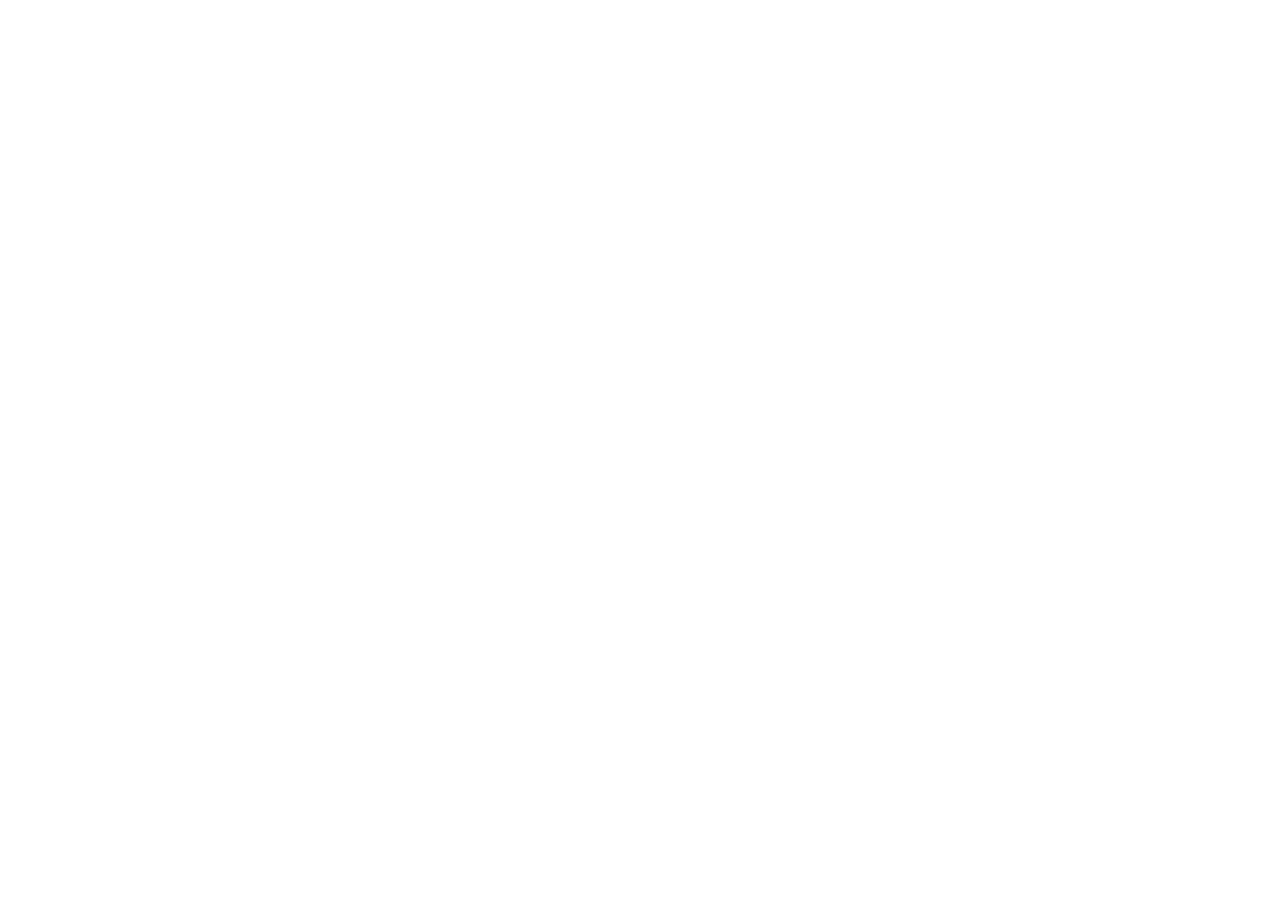
==== Project/Home/home.html @ 2b5c4fdf "Add files via upload" ====
<!DOCTYPE html>
<html lang="en">
<head>
    <meta charset="UTF-8">
    <meta name="viewport" content="width=device-width, initial-scale=1.0">
    <title>SOENav-Mirror</title>
    <link href="Pictures/Logo/ico.png" rel="icon" type="image/png">
    <link rel="stylesheet" href="register.css">
</head>
<body>
    <script src="register.js"></script>
</body>
</html>
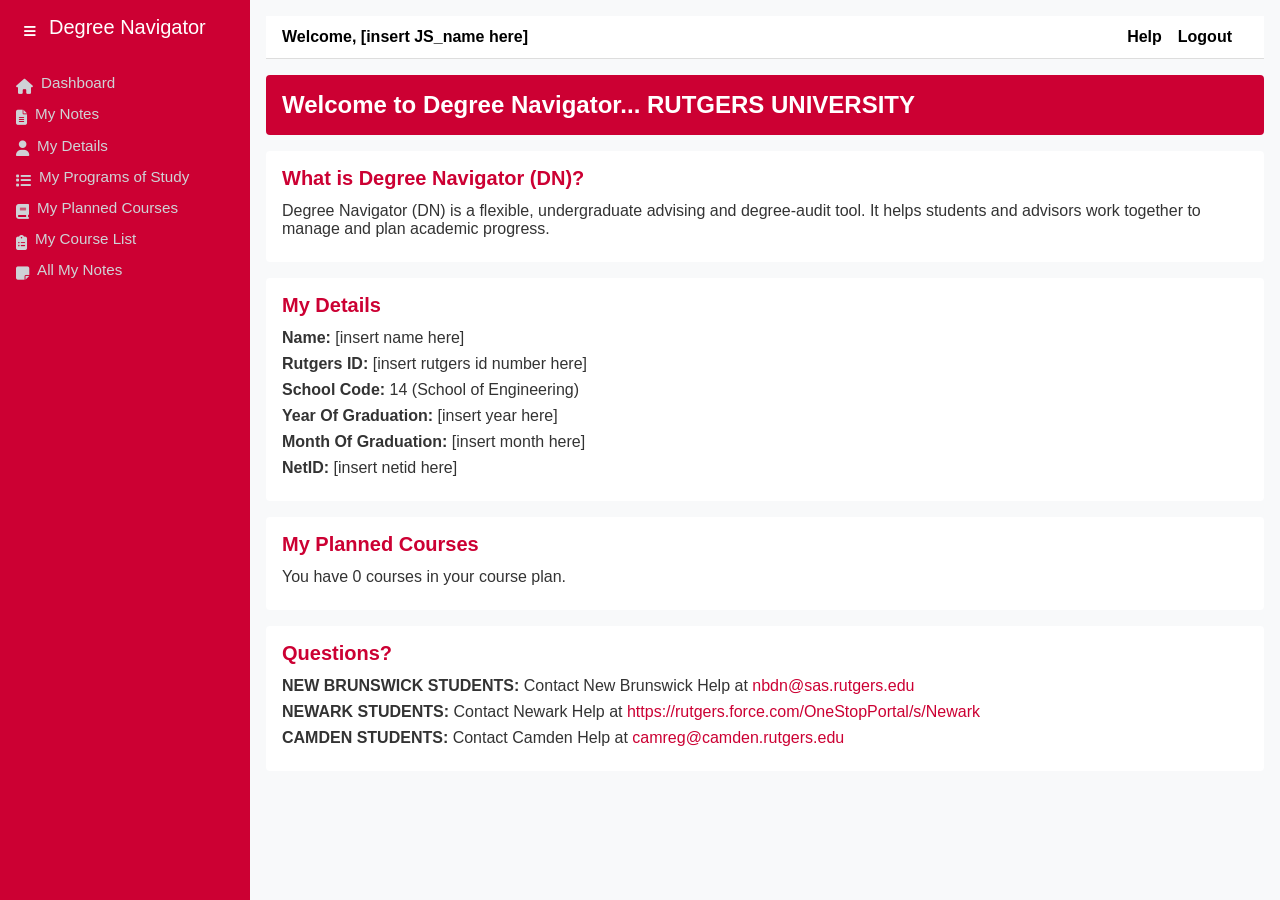
==== commit 8e2f4b5b: "Update home.html Adrian updated the homepage. And we just need to update the home.css file" ====
--- a/Project/Home/home.html
+++ b/Project/Home/home.html
@@ -1,13 +1,269 @@
 <!DOCTYPE html>
 <html lang="en">
 <head>
-    <meta charset="UTF-8">
-    <meta name="viewport" content="width=device-width, initial-scale=1.0">
-    <title>SOENav-Mirror</title>
-    <link href="Pictures/Logo/ico.png" rel="icon" type="image/png">
-    <link rel="stylesheet" href="register.css">
+  <meta charset="UTF-8" />
+  <title>SOENav</title>
+  <!-- Font Awesome Library -->
+  <link rel="stylesheet" href="https://cdnjs.cloudflare.com/ajax/libs/font-awesome/6.7.2/css/all.min.css" 
+  integrity="sha512-Evv84Mr4kqVGRNSgIGL/F/aIDqQb7xQ2vcrdIwxfjThSH8CSR7PBEakCr51Ck+w+/U6swU2Im1vVX0SVk9ABhg==" 
+  crossorigin="anonymous" referrerpolicy="no-referrer" />
+    <link rel="stylesheet" href="home.css"><!--copy  the  style code to the home.css-->
+  <style>
+    /* Basic resets */
+    * {
+      margin: 0;
+      padding: 0;
+      box-sizing: border-box;
+    }
+    body {
+      font-family: "Segoe UI", Tahoma, Geneva, Verdana, sans-serif;
+      background-color: #f8f9fa;
+      color: #333;
+    }
+
+    /* Sidebar styling */
+    .sidebar {
+      position: fixed;
+      top: 0;
+      left: 0;
+      width: 250px;
+      height: 100vh;
+      background-color: #cc0033; /* Rutgers red */
+      padding: 1rem;
+      overflow-y: auto;
+      transition: width 0.3s ease-in-out;
+    }
+    .sidebar.collapsed {
+      width: 60px;
+    }
+    .sidebar.collapsed .sidebar-brand,
+    .sidebar.collapsed .nav-link span {
+      display: none;
+    }
+    .sidebar-brand {
+      display: flex;
+      align-items: center;
+      margin-bottom: 2rem;
+      color: #fff;
+      font-size: 1.25rem;
+      text-decoration: none;
+    }
+    .sidebar-brand i {
+      margin-right: 0.5rem;
+    }
+    .nav-link {
+      display: flex;
+      align-items: center;
+      text-decoration: none;
+      color: #cfd2d6;
+      font-size: 0.95rem;
+      margin: 0.5rem 0;
+      transition: color 0.2s ease-in-out;
+    }
+    .nav-link i {
+      margin-right: 0.5rem;
+      margin-top: 0.5rem;
+    }
+    .nav-link:hover {
+      color: #fff;
+    }
+
+    /* Main content area */
+    .main-content {
+      margin-left: 250px; /* space for sidebar */
+      padding: 1rem;
+      transition: margin-left 0.3s ease-in-out;
+    }
+    .main-content.expanded {
+      margin-left: 60px;
+    }
+
+    /* Top navbar */
+    .top-navbar {
+      background-color: #fff;
+      border-bottom: 1px solid #ddd;
+      padding: 0.75rem 1rem;
+      display: flex;
+      align-items: center;
+      justify-content: space-between;
+    }
+    .navbar-left,
+    .navbar-right {
+      display: flex;
+      align-items: center;
+    }
+    .navbar-left a,
+    .navbar-right span {
+      text-decoration: none;
+      color: #000;
+      font-weight: 600;
+      margin-right: 1rem;
+      cursor: pointer;
+    }
+    .navbar-left a:hover,
+    .navbar-right span:hover {
+      opacity: 0.7;
+    }
+
+    /* Degree Navigator header */
+    .dn-header {
+      background-color: #cc0033; /* Rutgers red */
+      color: #fff;
+      padding: 1rem;
+      border-radius: 0.25rem;
+      margin-top: 1rem;
+      margin-bottom: 1rem;
+    }
+    .dn-header h1 {
+      margin: 0;
+      font-size: 1.5rem;
+    }
+
+    /* Sections */
+    .dn-section {
+      background-color: #fff;
+      padding: 1rem;
+      border-radius: 0.25rem;
+      margin-bottom: 1rem;
+    }
+    .dn-section h2 {
+      font-size: 1.25rem;
+      margin-bottom: 0.75rem;
+      color: #cc0033;
+    }
+    .dn-section p {
+      margin-bottom: 0.5rem;
+    }
+
+    /* Contact list */
+    .dn-contact ul {
+      list-style: none;
+      padding-left: 0;
+    }
+    .dn-contact li {
+      margin-bottom: 0.5rem;
+    }
+    .dn-contact a {
+      color: #cc0033;
+      text-decoration: none;
+    }
+    .dn-contact a:hover {
+      text-decoration: underline;
+    }
+
+    /* Toggle button */
+    .toggle-btn {
+      position: fixed;
+      top: 1rem;
+      left: 1rem;
+      background-color: #cc0033;
+      color: #fff;
+      border: none;
+      padding: 0.5rem;
+      cursor: pointer;
+      z-index: 1000;
+      display: block; /* Always visible */
+    }
+    .toggle-btn:hover {
+      background-color: #a30028;
+    }
+  </style>
 </head>
 <body>
-    <script src="register.js"></script>
+  <!-- Toggle button -->
+  <button class="toggle-btn" onclick="toggleSidebar()">
+    <i class="fas fa-bars"></i>
+  </button>
+
+  <!-- Sidebar -->
+  <div class="sidebar" id="sidebar">
+    <a href="#" class="sidebar-brand">
+      <i class="fas fa-graduation-cap"></i>
+      <span>Degree Navigator</span>
+    </a>
+    <a href="#" class="nav-link"><i class="fas fa-home"></i> <span>Dashboard</span></a>
+    <a href="#" class="nav-link"><i class="fas fa-file-alt"></i> <span>My Notes</span></a>
+    <a href="#" class="nav-link"><i class="fas fa-user"></i> <span>My Details</span></a>
+    <a href="#" class="nav-link"><i class="fas fa-list"></i> <span>My Programs of Study</span></a>
+    <a href="#" class="nav-link"><i class="fas fa-book"></i> <span>My Planned Courses</span></a>
+    <a href="#" class="nav-link"><i class="fas fa-clipboard-list"></i> <span>My Course List</span></a>
+    <a href="#" class="nav-link"><i class="fas fa-sticky-note"></i> <span>All My Notes</span></a>
+    <!-- Add more sidebar links as needed -->
+  </div>
+
+  <!-- Main content -->
+  <div class="main-content" id="mainContent">
+    <!-- Top navbar -->
+    <div class="top-navbar">
+      <div class="navbar-left">
+        <a href="#">Welcome, <span class="user-name">[insert JS_name here]</span></a>
+      </div>
+      <div class="navbar-right">
+        <span>Help</span>
+        <span>Logout</span>
+      </div>
+    </div>
+
+    <!-- Degree Navigator Header -->
+    <div class="dn-header">
+      <h1>Welcome to Degree Navigator... RUTGERS UNIVERSITY</h1>
+    </div>
+
+    <!-- Degree Navigator Content Section -->
+    <div class="dn-section">
+      <h2>What is Degree Navigator (DN)?</h2>
+      <p>
+        Degree Navigator (DN) is a flexible, undergraduate advising and degree-audit tool. 
+        It helps students and advisors work together to manage and plan academic progress.
+      </p>
+    </div>
+
+    <!-- My Details Section -->
+    <div class="dn-section">
+      <h2>My Details</h2>
+      <p class="user-name"><strong>Name:</strong> [insert name here]</p>
+      <p id="user-netid"><strong>Rutgers ID:</strong> [insert rutgers id number here]</p>
+      <p id="user-school"><strong>School Code:</strong> 14 (School of Engineering)</p>
+      <p id="user-grad"><strong>Year Of Graduation:</strong> [insert year here]</p>
+      <p id="user-gradm"><strong>Month Of Graduation:</strong> [insert month here]</p>
+      <p id="user-netid"><strong>NetID:</strong> [insert netid here]</p>
+    </div>
+
+    <!-- My Planned Courses (empty) -->
+    <div class="dn-section">
+      <h2>My Planned Courses</h2>
+      <p>You have <span id="js-pple">0 </span>courses in your course plan.</p>
+    </div>
+
+    <!-- QUESTIONS / Contact Info -->
+    <div class="dn-section dn-contact">
+      <h2>Questions?</h2>
+      <ul>
+        <li>
+          <strong>NEW BRUNSWICK STUDENTS:</strong> Contact New Brunswick Help at 
+          <a href="mailto:nbdn@sas.rutgers.edu">nbdn@sas.rutgers.edu</a>
+        </li>
+        <li>
+          <strong>NEWARK STUDENTS:</strong> Contact Newark Help at 
+          <a href="https://rutgers.force.com/OneStopPortal/s/Newark" target="_blank">
+            https://rutgers.force.com/OneStopPortal/s/Newark
+          </a>
+        </li>
+        <li>
+          <strong>CAMDEN STUDENTS:</strong> Contact Camden Help at 
+          <a href="mailto:camreg@camden.rutgers.edu">camreg@camden.rutgers.edu</a>
+        </li>
+      </ul>
+    </div>
+  </div>
+
+  <script>
+    function toggleSidebar() {
+      const sidebar = document.getElementById('sidebar');
+      const mainContent = document.getElementById('mainContent');
+      sidebar.classList.toggle('collapsed');
+      mainContent.classList.toggle('expanded');
+    }
+  </script>
 </body>
-</html>+</html>
--- a/Project/Home/home.css
+++ b/Project/Home/home.css
@@ -0,0 +1,5 @@
+*{
+    box-sizing: border-box;
+    margin: 0;
+    padding: 0;
+}
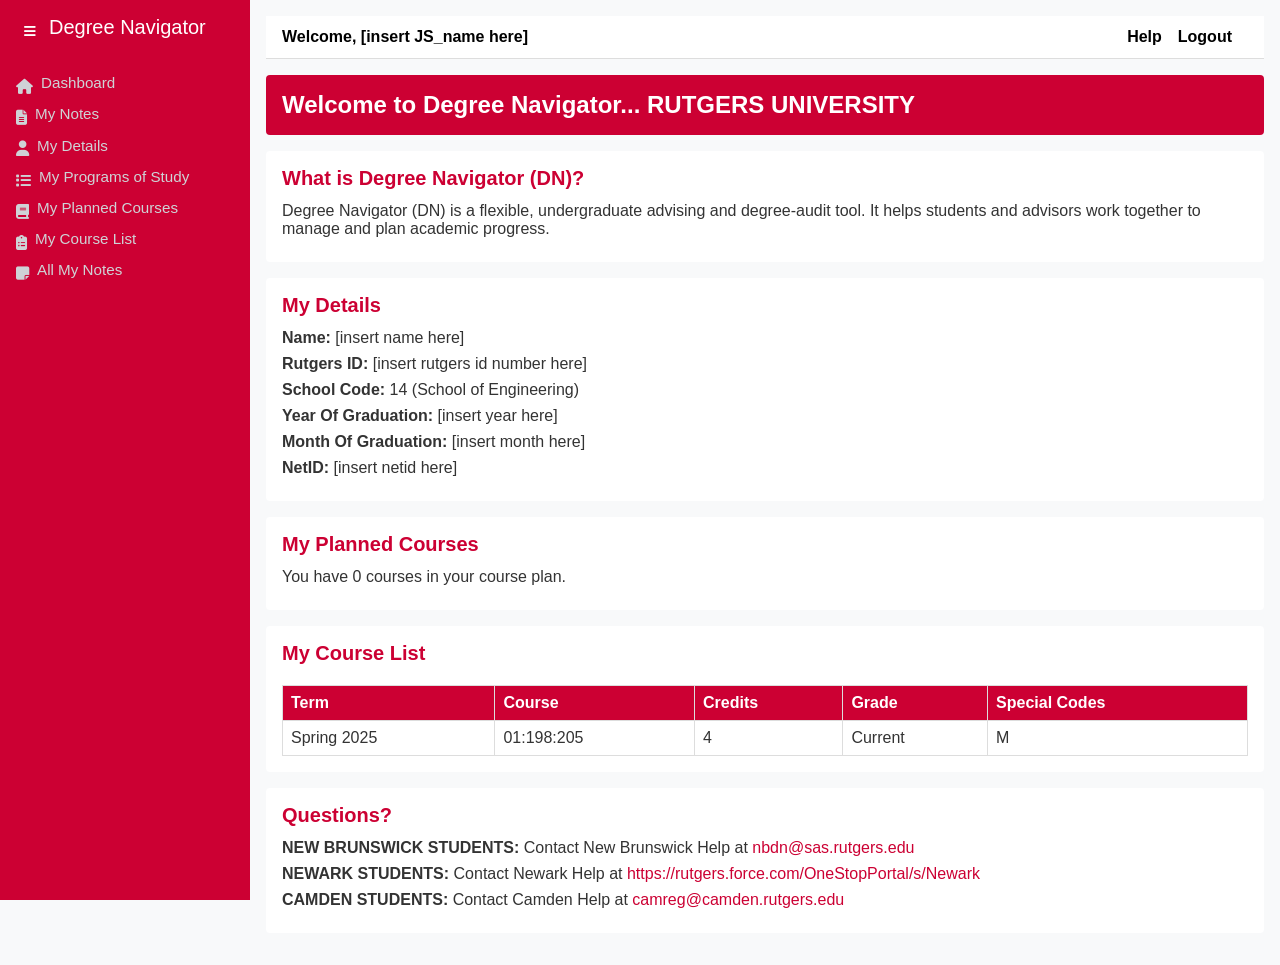
==== commit 78d8384f: "Update home.html David added courseList template, JS people would have to make changes to modify the" ====
--- a/Project/Home/home.html
+++ b/Project/Home/home.html
@@ -167,6 +167,21 @@
     .toggle-btn:hover {
       background-color: #a30028;
     }
+    /*David's Course List*/
+     table { 
+      width: 100%; 
+      border-collapse: collapse; 
+      margin-top: 20px; 
+    }
+    th, td { 
+      border: 1px solid #ddd; 
+      padding: 8px; 
+      text-align: left; 
+    }
+    th { 
+      background-color: #cc0033; 
+      color: #fff; 
+    }
   </style>
 </head>
 <body>
@@ -233,6 +248,32 @@
     <div class="dn-section">
       <h2>My Planned Courses</h2>
       <p>You have <span id="js-pple">0 </span>courses in your course plan.</p>
+    </div>
+
+    <!--David's CourseList-->
+    <div class="dn-section course-list">
+      <h2>My Course List</h2>
+      <table>
+        <thead>
+          <tr>
+            <th>Term</th>
+            <th>Course</th>
+            <th>Credits</th>
+            <th>Grade</th>
+            <th>Special Codes</th>
+          </tr>
+        </thead>
+        <tbody>
+          <tr>
+            <td>Spring 2025</td>
+            <td>01:198:205</td>
+            <td>4</td>
+            <td>Current</td>
+            <td>M</td>
+          </tr>
+          <!-- Add more rows as needed -->
+        </tbody>
+      </table>
     </div>
 
     <!-- QUESTIONS / Contact Info -->
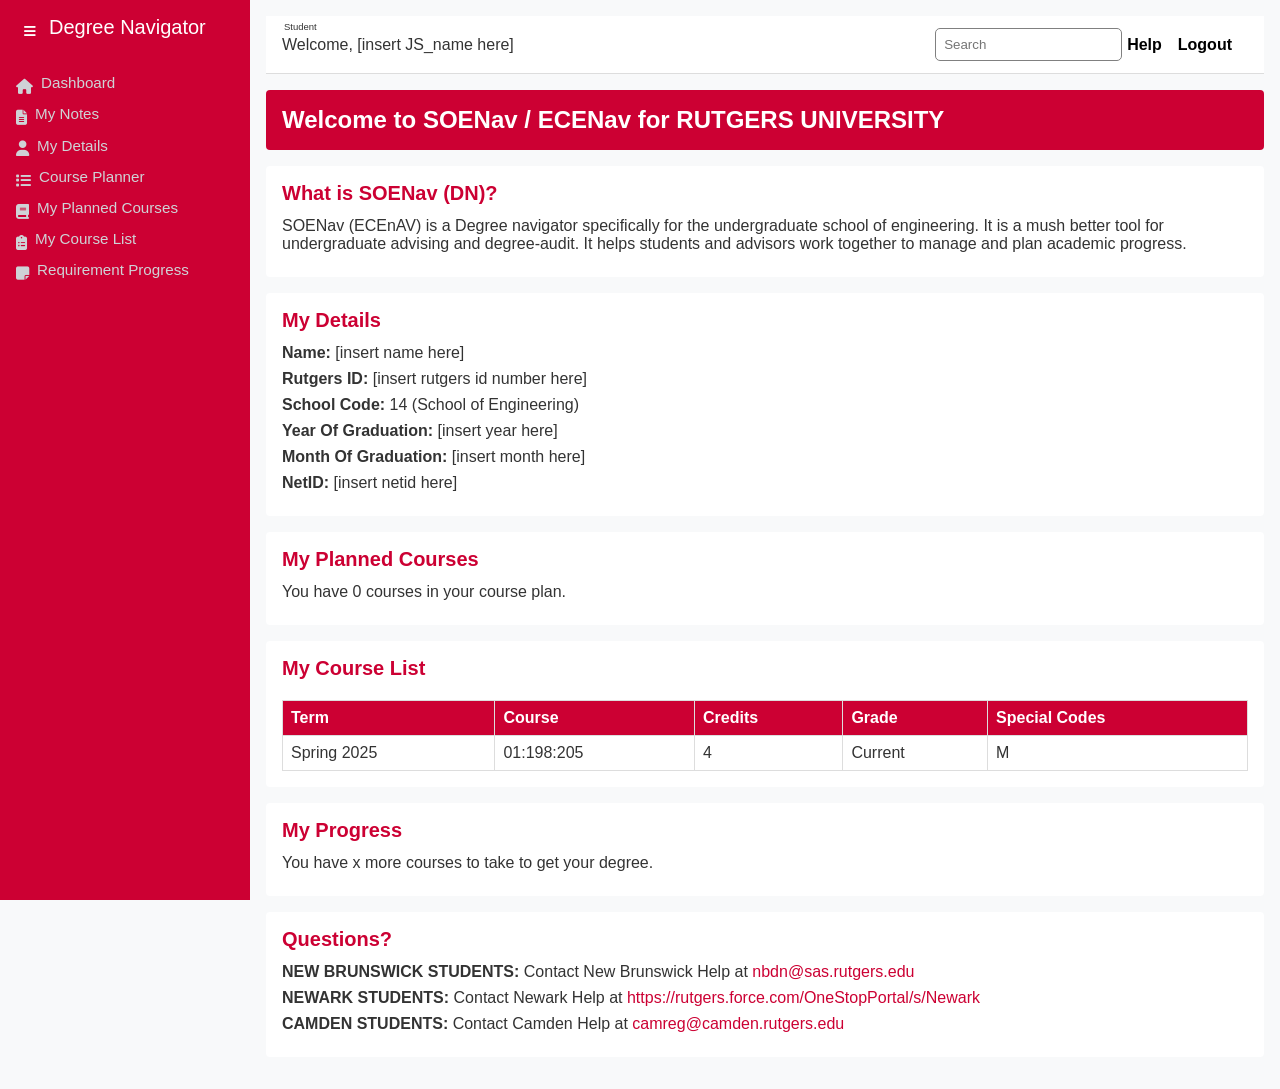
==== commit 1d6cedbf: "Add files via upload" ====
--- a/Project/Home/home.html
+++ b/Project/Home/home.html
@@ -10,178 +10,7 @@
     <link rel="stylesheet" href="home.css"><!--copy  the  style code to the home.css-->
   <style>
     /* Basic resets */
-    * {
-      margin: 0;
-      padding: 0;
-      box-sizing: border-box;
-    }
-    body {
-      font-family: "Segoe UI", Tahoma, Geneva, Verdana, sans-serif;
-      background-color: #f8f9fa;
-      color: #333;
-    }
-
-    /* Sidebar styling */
-    .sidebar {
-      position: fixed;
-      top: 0;
-      left: 0;
-      width: 250px;
-      height: 100vh;
-      background-color: #cc0033; /* Rutgers red */
-      padding: 1rem;
-      overflow-y: auto;
-      transition: width 0.3s ease-in-out;
-    }
-    .sidebar.collapsed {
-      width: 60px;
-    }
-    .sidebar.collapsed .sidebar-brand,
-    .sidebar.collapsed .nav-link span {
-      display: none;
-    }
-    .sidebar-brand {
-      display: flex;
-      align-items: center;
-      margin-bottom: 2rem;
-      color: #fff;
-      font-size: 1.25rem;
-      text-decoration: none;
-    }
-    .sidebar-brand i {
-      margin-right: 0.5rem;
-    }
-    .nav-link {
-      display: flex;
-      align-items: center;
-      text-decoration: none;
-      color: #cfd2d6;
-      font-size: 0.95rem;
-      margin: 0.5rem 0;
-      transition: color 0.2s ease-in-out;
-    }
-    .nav-link i {
-      margin-right: 0.5rem;
-      margin-top: 0.5rem;
-    }
-    .nav-link:hover {
-      color: #fff;
-    }
-
-    /* Main content area */
-    .main-content {
-      margin-left: 250px; /* space for sidebar */
-      padding: 1rem;
-      transition: margin-left 0.3s ease-in-out;
-    }
-    .main-content.expanded {
-      margin-left: 60px;
-    }
-
-    /* Top navbar */
-    .top-navbar {
-      background-color: #fff;
-      border-bottom: 1px solid #ddd;
-      padding: 0.75rem 1rem;
-      display: flex;
-      align-items: center;
-      justify-content: space-between;
-    }
-    .navbar-left,
-    .navbar-right {
-      display: flex;
-      align-items: center;
-    }
-    .navbar-left a,
-    .navbar-right span {
-      text-decoration: none;
-      color: #000;
-      font-weight: 600;
-      margin-right: 1rem;
-      cursor: pointer;
-    }
-    .navbar-left a:hover,
-    .navbar-right span:hover {
-      opacity: 0.7;
-    }
-
-    /* Degree Navigator header */
-    .dn-header {
-      background-color: #cc0033; /* Rutgers red */
-      color: #fff;
-      padding: 1rem;
-      border-radius: 0.25rem;
-      margin-top: 1rem;
-      margin-bottom: 1rem;
-    }
-    .dn-header h1 {
-      margin: 0;
-      font-size: 1.5rem;
-    }
-
-    /* Sections */
-    .dn-section {
-      background-color: #fff;
-      padding: 1rem;
-      border-radius: 0.25rem;
-      margin-bottom: 1rem;
-    }
-    .dn-section h2 {
-      font-size: 1.25rem;
-      margin-bottom: 0.75rem;
-      color: #cc0033;
-    }
-    .dn-section p {
-      margin-bottom: 0.5rem;
-    }
-
-    /* Contact list */
-    .dn-contact ul {
-      list-style: none;
-      padding-left: 0;
-    }
-    .dn-contact li {
-      margin-bottom: 0.5rem;
-    }
-    .dn-contact a {
-      color: #cc0033;
-      text-decoration: none;
-    }
-    .dn-contact a:hover {
-      text-decoration: underline;
-    }
-
-    /* Toggle button */
-    .toggle-btn {
-      position: fixed;
-      top: 1rem;
-      left: 1rem;
-      background-color: #cc0033;
-      color: #fff;
-      border: none;
-      padding: 0.5rem;
-      cursor: pointer;
-      z-index: 1000;
-      display: block; /* Always visible */
-    }
-    .toggle-btn:hover {
-      background-color: #a30028;
-    }
-    /*David's Course List*/
-     table { 
-      width: 100%; 
-      border-collapse: collapse; 
-      margin-top: 20px; 
-    }
-    th, td { 
-      border: 1px solid #ddd; 
-      padding: 8px; 
-      text-align: left; 
-    }
-    th { 
-      background-color: #cc0033; 
-      color: #fff; 
-    }
+   
   </style>
 </head>
 <body>
@@ -197,12 +26,12 @@
       <span>Degree Navigator</span>
     </a>
     <a href="#" class="nav-link"><i class="fas fa-home"></i> <span>Dashboard</span></a>
-    <a href="#" class="nav-link"><i class="fas fa-file-alt"></i> <span>My Notes</span></a>
-    <a href="#" class="nav-link"><i class="fas fa-user"></i> <span>My Details</span></a>
-    <a href="#" class="nav-link"><i class="fas fa-list"></i> <span>My Programs of Study</span></a>
-    <a href="#" class="nav-link"><i class="fas fa-book"></i> <span>My Planned Courses</span></a>
-    <a href="#" class="nav-link"><i class="fas fa-clipboard-list"></i> <span>My Course List</span></a>
-    <a href="#" class="nav-link"><i class="fas fa-sticky-note"></i> <span>All My Notes</span></a>
+    <a href="#notes" class="nav-link"><i class="fas fa-file-alt"></i> <span>My Notes</span></a>
+    <a href="#details" class="nav-link"><i class="fas fa-user"></i> <span>My Details</span></a>
+    <a href="CoursePlanner/courseplanner.html" class="nav-link"><i class="fas fa-list"></i> <span>Course Planner</span></a>
+    <a href="#plcourses" class="nav-link"><i class="fas fa-book"></i> <span>My Planned Courses</span></a>
+    <a href="#courseList" class="nav-link"><i class="fas fa-clipboard-list"></i> <span>My Course List</span></a>
+    <a href="#progress" class="nav-link"><i class="fas fa-sticky-note"></i> <span>Requirement Progress</span></a>
     <!-- Add more sidebar links as needed -->
   </div>
 
@@ -211,30 +40,32 @@
     <!-- Top navbar -->
     <div class="top-navbar">
       <div class="navbar-left">
-        <a href="#">Welcome, <span class="user-name">[insert JS_name here]</span></a>
+        <span id="user_role" style="font-size: 9.5px;">Student</span>
+        <p>Welcome, <span class="user-name">[insert JS_name here] </span> </p>
       </div>
       <div class="navbar-right">
-        <span>Help</span>
-        <span>Logout</span>
+        <input id="searchBttn" type="text" placeholder="Search">
+        <span id="getHelp">Help</span>
+        <span id="logout">Logout</span>
       </div>
     </div>
 
     <!-- Degree Navigator Header -->
     <div class="dn-header">
-      <h1>Welcome to Degree Navigator... RUTGERS UNIVERSITY</h1>
+      <h1>Welcome to SOENav / ECENav for RUTGERS UNIVERSITY</h1>
     </div>
 
     <!-- Degree Navigator Content Section -->
     <div class="dn-section">
-      <h2>What is Degree Navigator (DN)?</h2>
+      <h2>What is SOENav (DN)?</h2>
       <p>
-        Degree Navigator (DN) is a flexible, undergraduate advising and degree-audit tool. 
-        It helps students and advisors work together to manage and plan academic progress.
+        SOENav (ECEnAV) is a Degree navigator specifically for the undergraduate school of engineering. It is a mush better tool
+        for undergraduate advising and degree-audit. It helps students and advisors work together to manage and plan academic progress.
       </p>
     </div>
 
     <!-- My Details Section -->
-    <div class="dn-section">
+    <div class="dn-section Details" id="details">
       <h2>My Details</h2>
       <p class="user-name"><strong>Name:</strong> [insert name here]</p>
       <p id="user-netid"><strong>Rutgers ID:</strong> [insert rutgers id number here]</p>
@@ -245,13 +76,13 @@
     </div>
 
     <!-- My Planned Courses (empty) -->
-    <div class="dn-section">
+    <div class="dn-section plannedcourses" id="plcourses">
       <h2>My Planned Courses</h2>
       <p>You have <span id="js-pple">0 </span>courses in your course plan.</p>
     </div>
 
     <!--David's CourseList-->
-    <div class="dn-section course-list">
+    <div class="dn-section course-list" id="courseList">
       <h2>My Course List</h2>
       <table>
         <thead>
@@ -271,9 +102,17 @@
             <td>Current</td>
             <td>M</td>
           </tr>
-          <!-- Add more rows as needed -->
+          <!-- Add more rows and edit later on-->
         </tbody>
       </table>
+    </div>
+
+    <!--Farah, your template here. How you want the course requirements for major to appear here. Later on, JS and HTML will edit the DOM later-->
+    <div class="dn-section requirements" id="progress">
+      <h2>My Progress</h2>
+      <p>You have <span id="remaining_courses">x</span> more courses to take to get your degree.</p>
+      <!--Remember that there's alternate courses too-->
+
     </div>
 
     <!-- QUESTIONS / Contact Info -->
@@ -306,5 +145,6 @@
       mainContent.classList.toggle('expanded');
     }
   </script>
+  <script src="home.js"></script>
 </body>
 </html>
--- a/Project/Home/home.css
+++ b/Project/Home/home.css
@@ -1,5 +1,193 @@
-*{
-    box-sizing: border-box;
+* {
     margin: 0;
     padding: 0;
-}
+    box-sizing: border-box;
+  }
+  body {
+    font-family: "Segoe UI", Tahoma, Geneva, Verdana, sans-serif;
+    background-color: #f8f9fa;
+    color: #333;
+  }
+
+  /* Sidebar styling */
+  .sidebar {
+    position: fixed;
+    top: 0;
+    left: 0;
+    width: 250px;
+    height: 100vh;
+    background-color: #cc0033; /* Rutgers red */
+    padding: 1rem;
+    overflow-y: auto;
+    transition: width 0.3s ease-in-out;
+  }
+  .sidebar.collapsed {
+    width: 60px;
+  }
+  .sidebar.collapsed .sidebar-brand,
+  .sidebar.collapsed .nav-link span {
+    display: none;
+  }
+  .sidebar-brand {
+    display: flex;
+    align-items: center;
+    margin-bottom: 2rem;
+    color: #fff;
+    font-size: 1.25rem;
+    text-decoration: none;
+  }
+  .sidebar-brand i {
+    margin-right: 0.5rem;
+  }
+  .nav-link {
+    display: flex;
+    align-items: center;
+    text-decoration: none;
+    color: #cfd2d6;
+    font-size: 0.95rem;
+    margin: 0.5rem 0;
+    transition: color 0.2s ease-in-out;
+  }
+  .nav-link i {
+    margin-right: 0.5rem;
+    margin-top: 0.5rem;
+  }
+  .nav-link:hover {
+    color: #fff;
+  }
+
+  /* Main content area */
+  .main-content {
+    margin-left: 250px; /* space for sidebar */
+    padding: 1rem;
+    transition: margin-left 0.3s ease-in-out;
+  }
+  .main-content.expanded {
+    margin-left: 60px;
+  }
+
+  /* Top navbar */
+  .top-navbar {
+    background-color: #fff;
+    border-bottom: 1px solid #ddd;
+    padding: 0.75rem 1rem;
+    display: flex;
+    align-items: center;
+    justify-content: space-between;
+  }
+  .navbar-left,
+  .navbar-right {
+    display: flex;
+    align-items: center;
+  }
+  .navbar-left{
+    position: relative;
+  }
+  #user_role{
+    position: absolute;
+    top: -15px;
+    left: 2px;
+    cursor: pointer;
+  }
+  #searchBttn{
+    margin: 0 5px;
+    padding: 8px;
+    border: 1px solid grey;
+    border-radius: 5px;
+    transition: all 0.5s ease;
+  }
+  #searchBttn:focus{
+    background: #eee4e6;
+    border: 1px solid red;
+    outline: none;
+  }
+  .navbar-left a,
+  .navbar-right span {
+    text-decoration: none;
+    color: #000;
+    font-weight: 600;
+    margin-right: 1rem;
+    cursor: pointer;
+  }
+  .navbar-left a:hover,
+  .navbar-right span:hover {
+    opacity: 0.7;
+  }
+
+  /* Degree Navigator header */
+  .dn-header {
+    background-color: #cc0033; /* Rutgers red */
+    color: #fff;
+    padding: 1rem;
+    border-radius: 0.25rem;
+    margin-top: 1rem;
+    margin-bottom: 1rem;
+  }
+  .dn-header h1 {
+    margin: 0;
+    font-size: 1.5rem;
+  }
+
+  /* Sections */
+  .dn-section {
+    background-color: #fff;
+    padding: 1rem;
+    border-radius: 0.25rem;
+    margin-bottom: 1rem;
+  }
+  .dn-section h2 {
+    font-size: 1.25rem;
+    margin-bottom: 0.75rem;
+    color: #cc0033;
+  }
+  .dn-section p {
+    margin-bottom: 0.5rem;
+  }
+
+  /* Contact list */
+  .dn-contact ul {
+    list-style: none;
+    padding-left: 0;
+  }
+  .dn-contact li {
+    margin-bottom: 0.5rem;
+  }
+  .dn-contact a {
+    color: #cc0033;
+    text-decoration: none;
+  }
+  .dn-contact a:hover {
+    text-decoration: underline;
+  }
+
+  /* Toggle button */
+  .toggle-btn {
+    position: fixed;
+    top: 1rem;
+    left: 1rem;
+    background-color: #cc0033;
+    color: #fff;
+    border: none;
+    padding: 0.5rem;
+    cursor: pointer;
+    z-index: 1000;
+    display: block; /* Always visible */
+  }
+  .toggle-btn:hover {
+    background-color: #a30028;
+  }
+  /*David's Course List*/
+   table { 
+    width: 100%; 
+    border-collapse: collapse; 
+    margin-top: 20px; 
+  }
+  th, td { 
+    border: 1px solid #ddd; 
+    padding: 8px; 
+    text-align: left; 
+  }
+  th { 
+    background-color: #cc0033; 
+    color: #fff; 
+  }
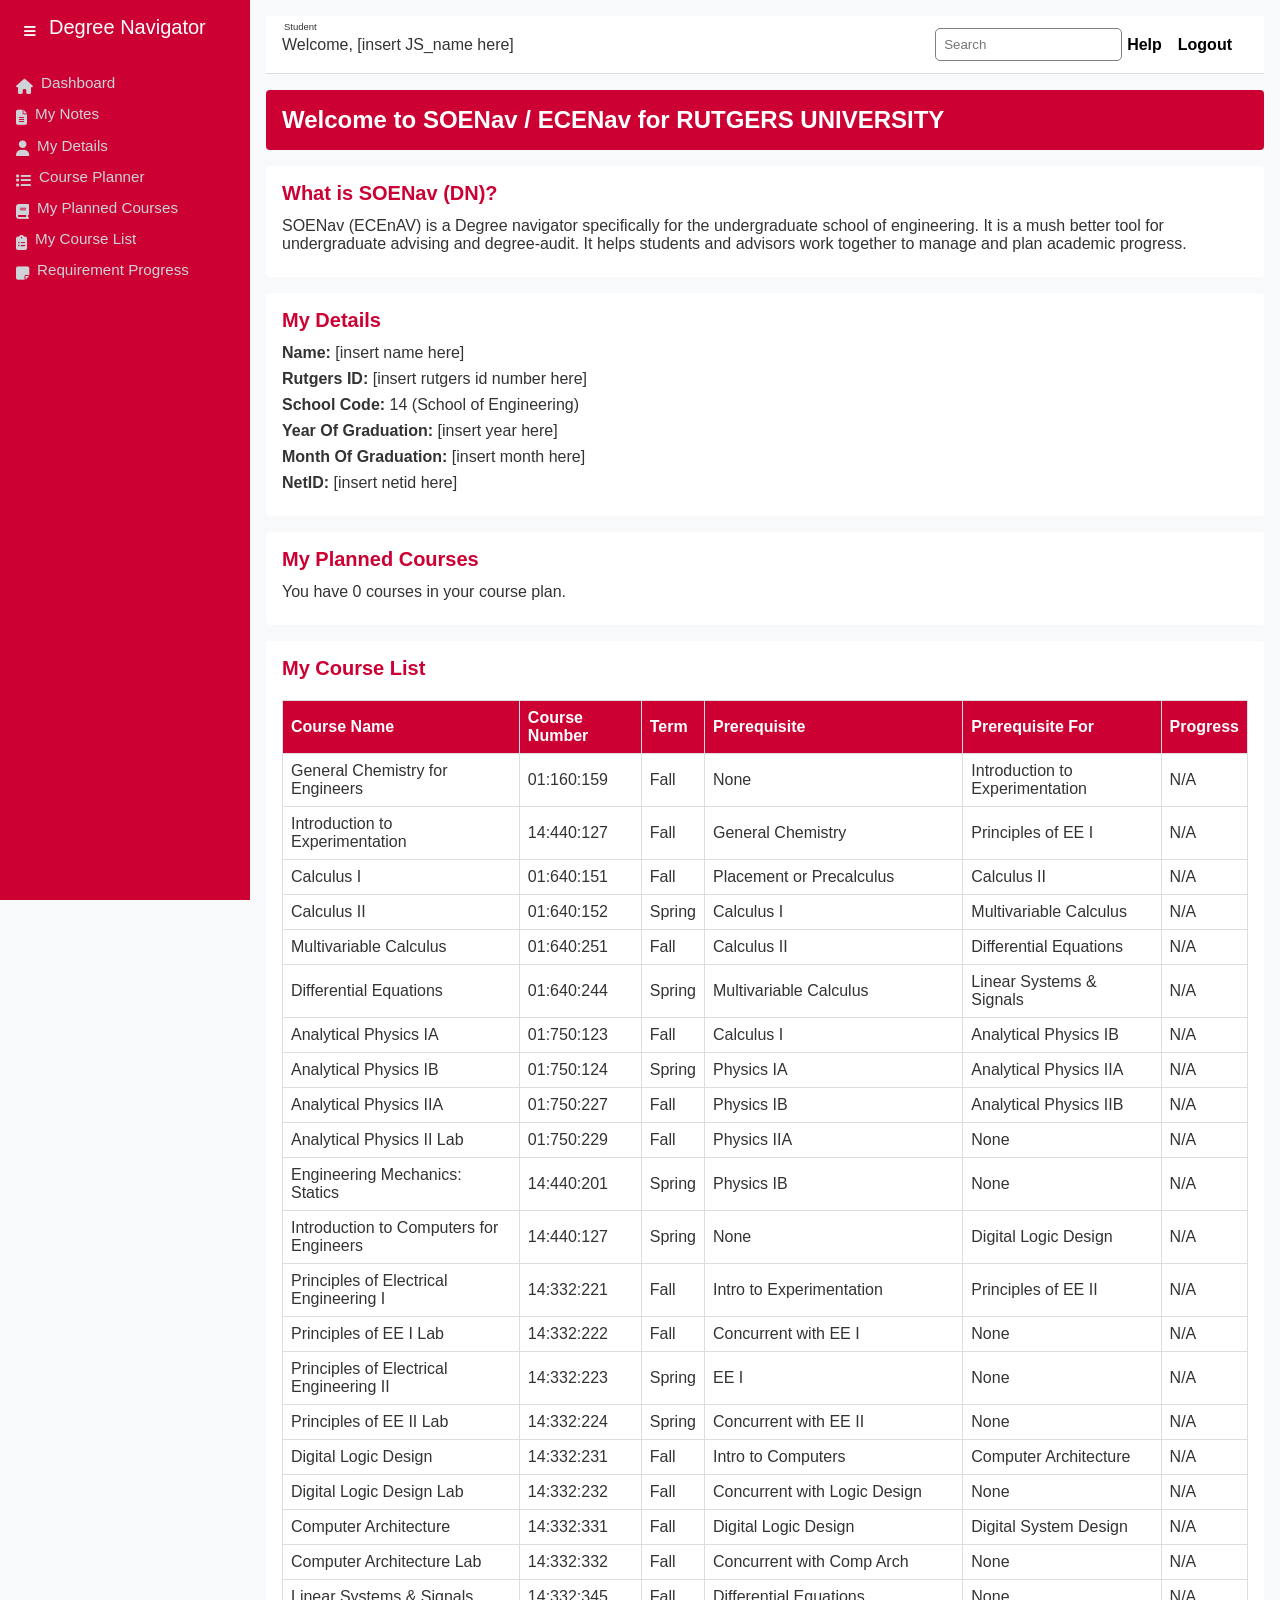
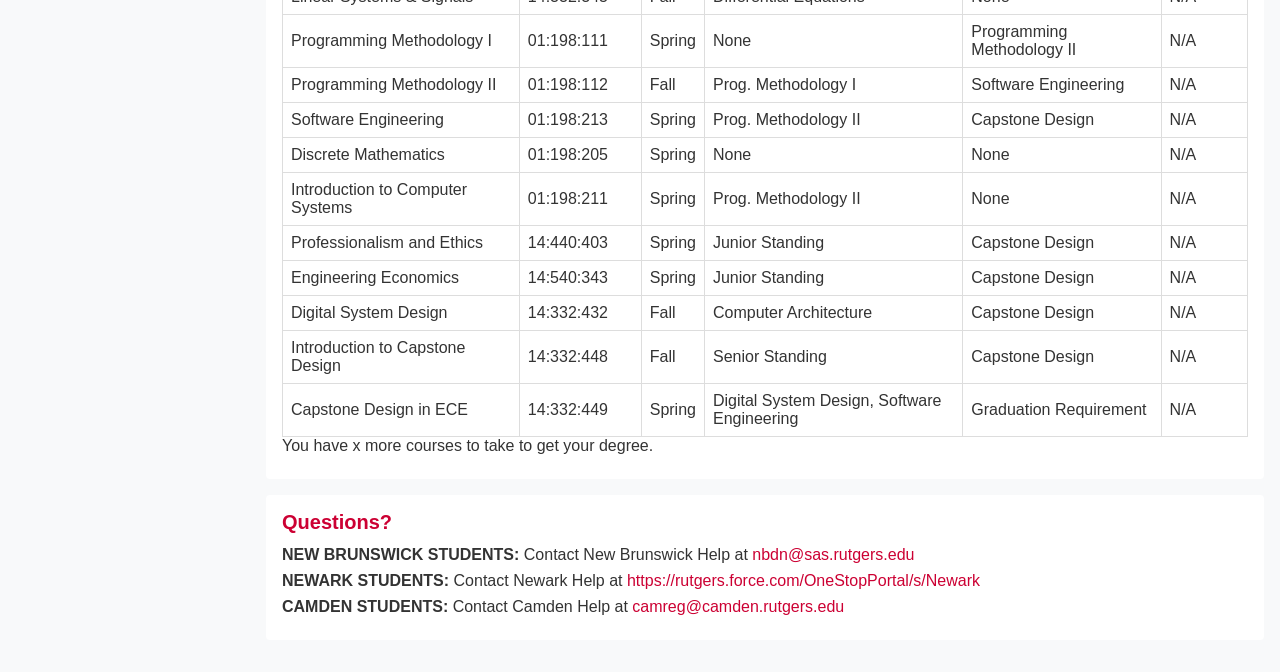
==== commit ceb01659: "Added course list based on selected major. Note that css should display whether or not a course has " ====
--- a/Project/Home/home.html
+++ b/Project/Home/home.html
@@ -87,29 +87,48 @@
       <table>
         <thead>
           <tr>
+            <th>Course Name</th>
+            <th>Course Number</th>
             <th>Term</th>
-            <th>Course</th>
-            <th>Credits</th>
-            <th>Grade</th>
-            <th>Special Codes</th>
+            <th>Prerequisite</th>
+            <th>Prerequisite For</th>
+            <th>Progress</th>
           </tr>
         </thead>
         <tbody>
-          <tr>
-            <td>Spring 2025</td>
-            <td>01:198:205</td>
-            <td>4</td>
-            <td>Current</td>
-            <td>M</td>
-          </tr>
-          <!-- Add more rows and edit later on-->
+          <tr><td>General Chemistry for Engineers</td><td>01:160:159</td><td>Fall</td><td>None</td><td>Introduction to Experimentation</td><td>N/A</td></tr>
+          <tr><td>Introduction to Experimentation</td><td>14:440:127</td><td>Fall</td><td>General Chemistry</td><td>Principles of EE I</td><td>N/A</td></tr>
+          <tr><td>Calculus I</td><td>01:640:151</td><td>Fall</td><td>Placement or Precalculus</td><td>Calculus II</td><td>N/A</td></tr>
+          <tr><td>Calculus II</td><td>01:640:152</td><td>Spring</td><td>Calculus I</td><td>Multivariable Calculus</td><td>N/A</td></tr>
+          <tr><td>Multivariable Calculus</td><td>01:640:251</td><td>Fall</td><td>Calculus II</td><td>Differential Equations</td><td>N/A</td></tr>
+          <tr><td>Differential Equations</td><td>01:640:244</td><td>Spring</td><td>Multivariable Calculus</td><td>Linear Systems & Signals</td><td>N/A</td></tr>
+          <tr><td>Analytical Physics IA</td><td>01:750:123</td><td>Fall</td><td>Calculus I</td><td>Analytical Physics IB</td><td>N/A</td></tr>
+          <tr><td>Analytical Physics IB</td><td>01:750:124</td><td>Spring</td><td>Physics IA</td><td>Analytical Physics IIA</td><td>N/A</td></tr>
+          <tr><td>Analytical Physics IIA</td><td>01:750:227</td><td>Fall</td><td>Physics IB</td><td>Analytical Physics IIB</td><td>N/A</td></tr>
+          <tr><td>Analytical Physics II Lab</td><td>01:750:229</td><td>Fall</td><td>Physics IIA</td><td>None</td><td>N/A</td></tr>
+          <tr><td>Engineering Mechanics: Statics</td><td>14:440:201</td><td>Spring</td><td>Physics IB</td><td>None</td><td>N/A</td></tr>
+          <tr><td>Introduction to Computers for Engineers</td><td>14:440:127</td><td>Spring</td><td>None</td><td>Digital Logic Design</td><td>N/A</td></tr>
+          <tr><td>Principles of Electrical Engineering I</td><td>14:332:221</td><td>Fall</td><td>Intro to Experimentation</td><td>Principles of EE II</td><td>N/A</td></tr>
+          <tr><td>Principles of EE I Lab</td><td>14:332:222</td><td>Fall</td><td>Concurrent with EE I</td><td>None</td><td>N/A</td></tr>
+          <tr><td>Principles of Electrical Engineering II</td><td>14:332:223</td><td>Spring</td><td>EE I</td><td>None</td><td>N/A</td></tr>
+          <tr><td>Principles of EE II Lab</td><td>14:332:224</td><td>Spring</td><td>Concurrent with EE II</td><td>None</td><td>N/A</td></tr>
+          <tr><td>Digital Logic Design</td><td>14:332:231</td><td>Fall</td><td>Intro to Computers</td><td>Computer Architecture</td><td>N/A</td></tr>
+          <tr><td>Digital Logic Design Lab</td><td>14:332:232</td><td>Fall</td><td>Concurrent with Logic Design</td><td>None</td><td>N/A</td></tr>
+          <tr><td>Computer Architecture</td><td>14:332:331</td><td>Fall</td><td>Digital Logic Design</td><td>Digital System Design</td><td>N/A</td></tr>
+          <tr><td>Computer Architecture Lab</td><td>14:332:332</td><td>Fall</td><td>Concurrent with Comp Arch</td><td>None</td><td>N/A</td></tr>
+          <tr><td>Linear Systems & Signals</td><td>14:332:345</td><td>Fall</td><td>Differential Equations</td><td>None</td><td>N/A</td></tr>
+          <tr><td>Programming Methodology I</td><td>01:198:111</td><td>Spring</td><td>None</td><td>Programming Methodology II</td><td>N/A</td></tr>
+          <tr><td>Programming Methodology II</td><td>01:198:112</td><td>Fall</td><td>Prog. Methodology I</td><td>Software Engineering</td><td>N/A</td></tr>
+          <tr><td>Software Engineering</td><td>01:198:213</td><td>Spring</td><td>Prog. Methodology II</td><td>Capstone Design</td><td>N/A</td></tr>
+          <tr><td>Discrete Mathematics</td><td>01:198:205</td><td>Spring</td><td>None</td><td>None</td><td>N/A</td></tr>
+          <tr><td>Introduction to Computer Systems</td><td>01:198:211</td><td>Spring</td><td>Prog. Methodology II</td><td>None</td><td>N/A</td></tr>
+          <tr><td>Professionalism and Ethics</td><td>14:440:403</td><td>Spring</td><td>Junior Standing</td><td>Capstone Design</td><td>N/A</td></tr>
+          <tr><td>Engineering Economics</td><td>14:540:343</td><td>Spring</td><td>Junior Standing</td><td>Capstone Design</td><td>N/A</td></tr>
+          <tr><td>Digital System Design</td><td>14:332:432</td><td>Fall</td><td>Computer Architecture</td><td>Capstone Design</td><td>N/A</td></tr>
+          <tr><td>Introduction to Capstone Design</td><td>14:332:448</td><td>Fall</td><td>Senior Standing</td><td>Capstone Design</td><td>N/A</td></tr>
+          <tr><td>Capstone Design in ECE</td><td>14:332:449</td><td>Spring</td><td>Digital System Design, Software Engineering</td><td>Graduation Requirement</td><td>N/A</td></tr>
         </tbody>
       </table>
-    </div>
-
-    <!--Farah, your template here. How you want the course requirements for major to appear here. Later on, JS and HTML will edit the DOM later-->
-    <div class="dn-section requirements" id="progress">
-      <h2>My Progress</h2>
       <p>You have <span id="remaining_courses">x</span> more courses to take to get your degree.</p>
       <!--Remember that there's alternate courses too-->
 
